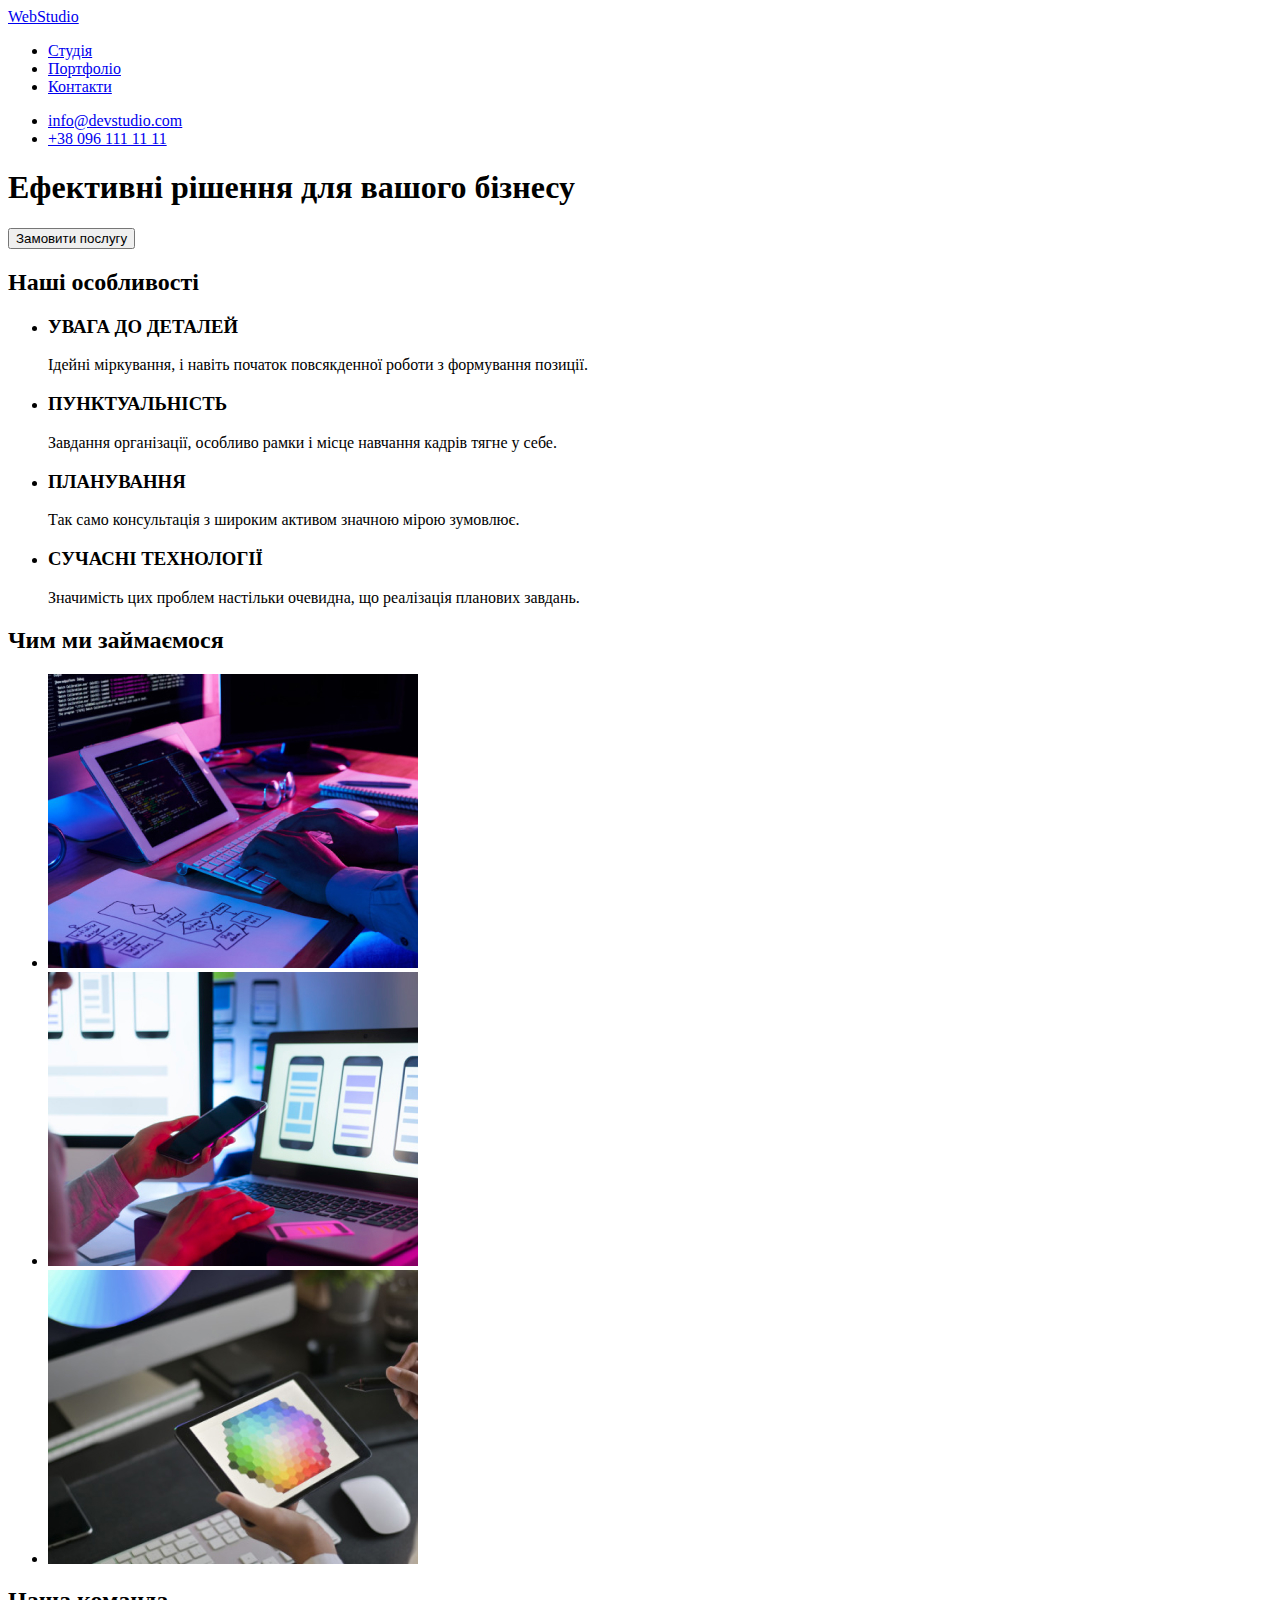
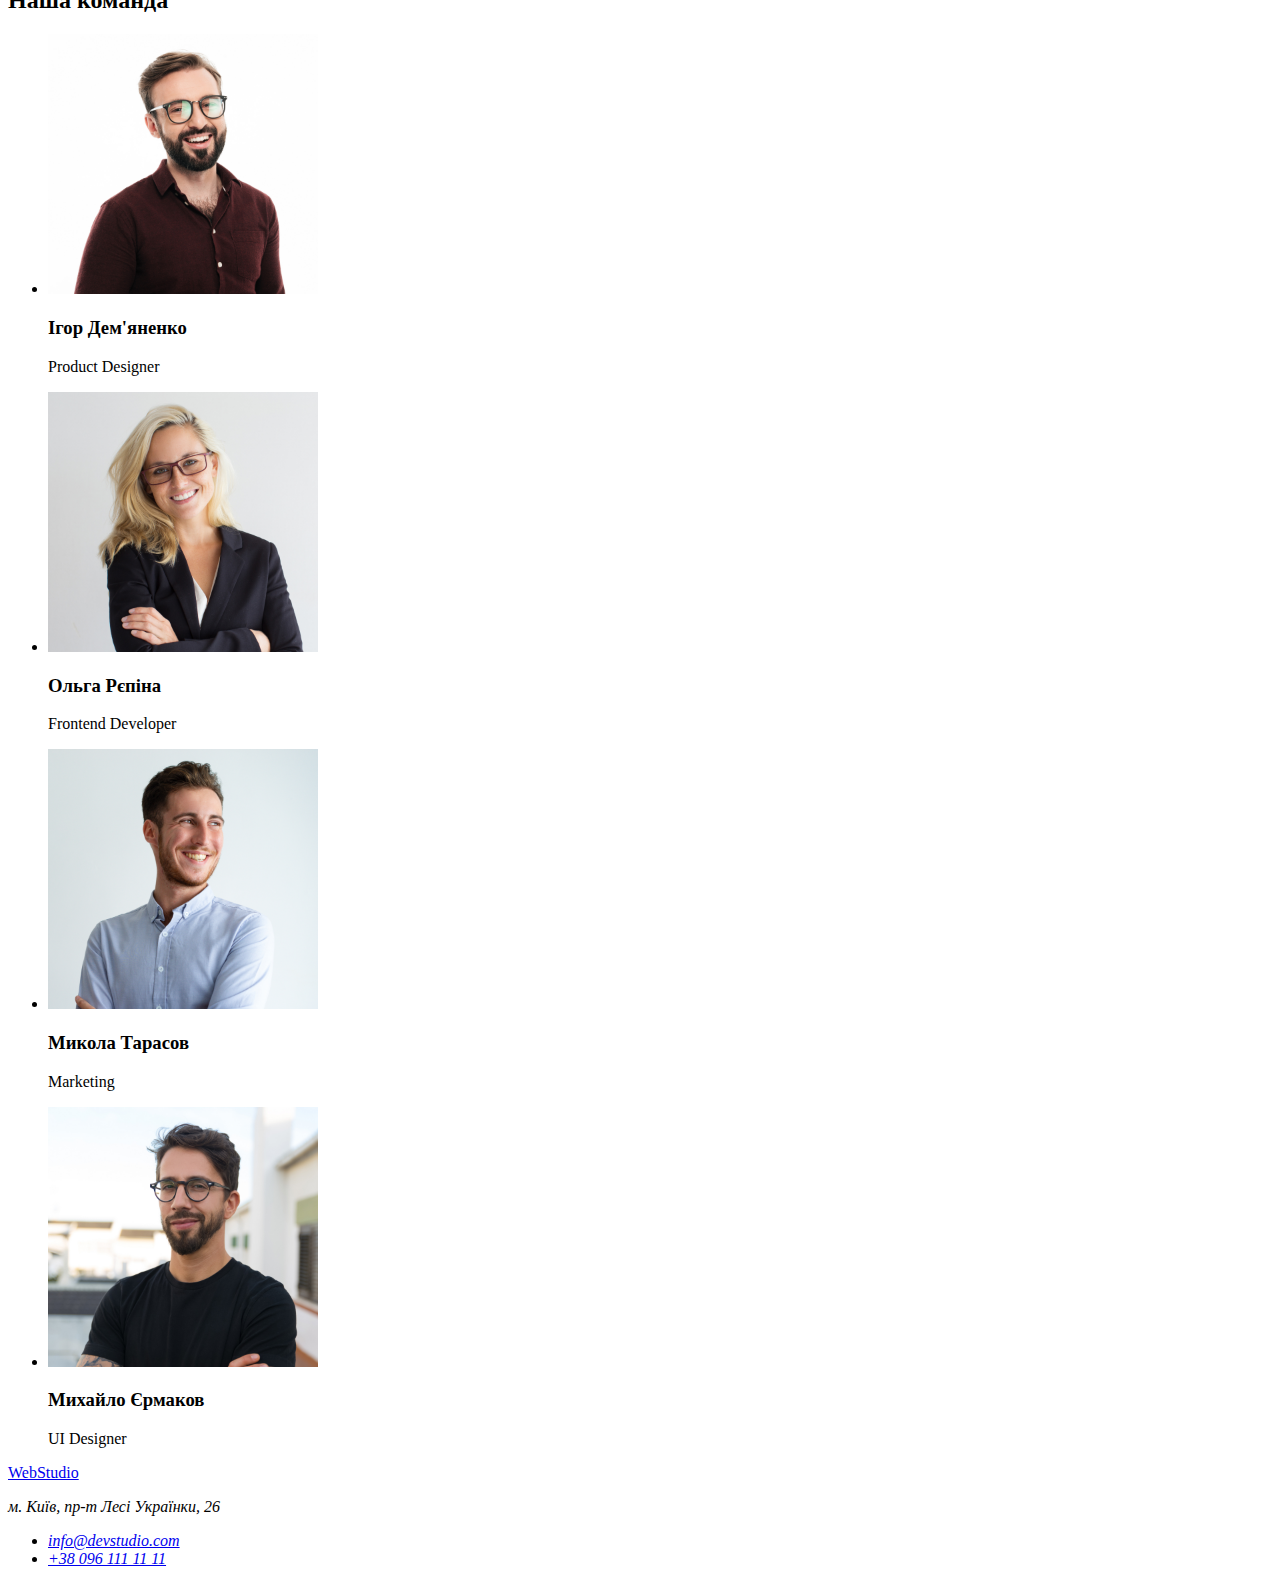
==== index.html @ 521ce255 "transfer-hw1" ====
<!DOCTYPE html>
<html lang="uk">
  <head>
    <meta charset="UTF-8" />
    <meta http-equiv="X-UA-Compatible" content="IE=edge" />
    <meta name="viewport" content="width=device-width, initial-scale=1.0" />
    <title>Document</title>
    <link rel="stylesheet" href="./css/style.css" />
  </head>
  <body>
    <header>
      <a href="./index.html">WebStudio</a>
      <nav>
        <ul>
          <li><a href="./index.html">Студія</a></li>
          <li><a href="./index.html">Портфоліо</a></li>
          <li><a href="./index.html">Контакти</a></li>
        </ul>
      </nav>
      <ul>
        <li><a href="mailto:info@devstudio.com">info@devstudio.com</a></li>
        <li><a href="tel:+380961111111">+38 096 111 11 11</a></li>
      </ul>
    </header>
    <!--Основний контент-->
    <main>
      <!--Банер-->
      <section>
        <h1>Ефективні рішення для вашого бізнесу</h1>
        <button type="button">Замовити послугу</button>
      </section>
      <!--Особливості-->
      <section>
        <h2>Наші особливості</h2>
        <ul>
          <li>
            <h3>УВАГА ДО ДЕТАЛЕЙ</h3>
            <p>
              Ідейні міркування, і навіть початок повсякденної роботи з
              формування позиції.
            </p>
          </li>
          <li>
            <h3>ПУНКТУАЛЬНІСТЬ</h3>
            <p>
              Завдання організації, особливо рамки і місце навчання кадрів тягне
              у себе.
            </p>
          </li>
          <li>
            <h3>ПЛАНУВАННЯ</h3>
            <p>
              Так само консультація з широким активом значною мірою зумовлює.
            </p>
          </li>
          <li>
            <h3>СУЧАСНІ ТЕХНОЛОГІЇ</h3>
            <p>
              Значимість цих проблем настільки очевидна, що реалізація планових
              завдань.
            </p>
          </li>
        </ul>
      </section>
      <!--Чим ми займаємося-->
      <section>
        <h2>Чим ми займаємося</h2>
        <ul>
          <li>
            <img
              src="./images/img1.jpg"
              alt="Десктопні_додатки"
              width="370"
              height="294"
            />
          </li>
          <li>
            <img
              src="./images/img2.jpg"
              alt="мобільні_додатки "
              width="370"
              height="294"
            />
          </li>
          <li>
            <img
              src="./images/img3.jpg"
              alt="дизайнерські_рішення"
              width="370"
              height="294"
            />
          </li>
        </ul>
      </section>
      <!--Наша команда-->
      <section>
        <h2>Наша команда</h2>
        <ul>
          <li>
            <img
              src="./images/img4.jpg"
              alt=" Фото Ігор Дем'яненко"
              width="270"
              height="260"
            />
            <h3>Ігор Дем'яненко</h3>
            <p>Product Designer</p>
          </li>
          <li>
            <img
              src="./images/img5.jpg"
              alt="Фото Ольга Рєпіна"
              width="270"
              height="260"
            />
            <h3>Ольга Рєпіна</h3>
            <p>Frontend Developer</p>
          </li>
          <li>
            <img
              src="./images/img6.jpg"
              alt="Фото Микола Тарасов"
              width="270"
              height="260"
            />
            <h3>Микола Тарасов</h3>
            <p>Marketing</p>
          </li>
          <li>
            <img
              src="./images/img7.jpg"
              alt="Фото Михайло Єрмаков"
              width="270"
              height="260"
            />
            <h3>Михайло Єрмаков</h3>
            <p>UI Designer</p>
          </li>
        </ul>
      </section>
    </main>
    <!--Контактна інф-->
    <footer>
      <a href="./index.html">WebStudio</a>
      <address>
        <p>м. Київ, пр-т Лесі Українки, 26</p>
        <ul>
          <li><a href="mailto:info@devstudio.com">info@devstudio.com</a></li>
          <li><a href="tel:+380961111111">+38 096 111 11 11</a></li>
        </ul>
      </address>
    </footer>
  </body>
</html>
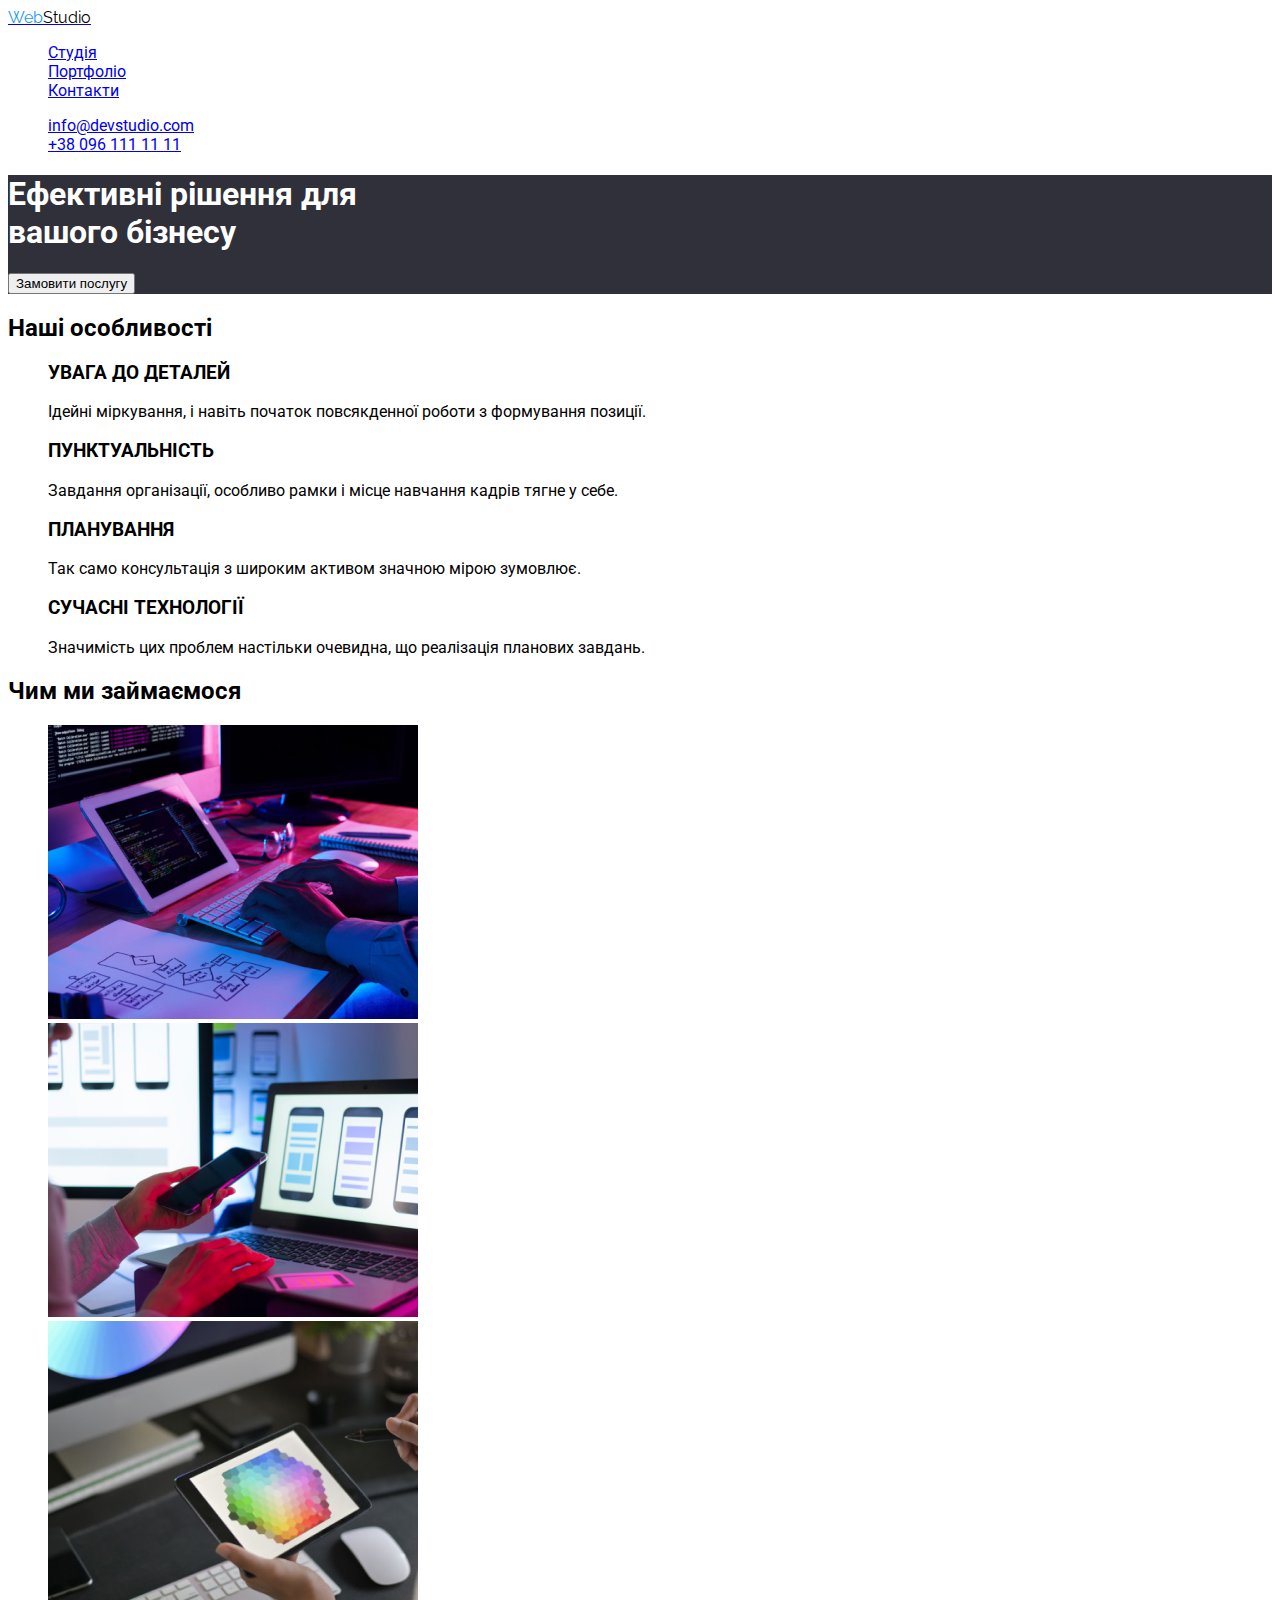
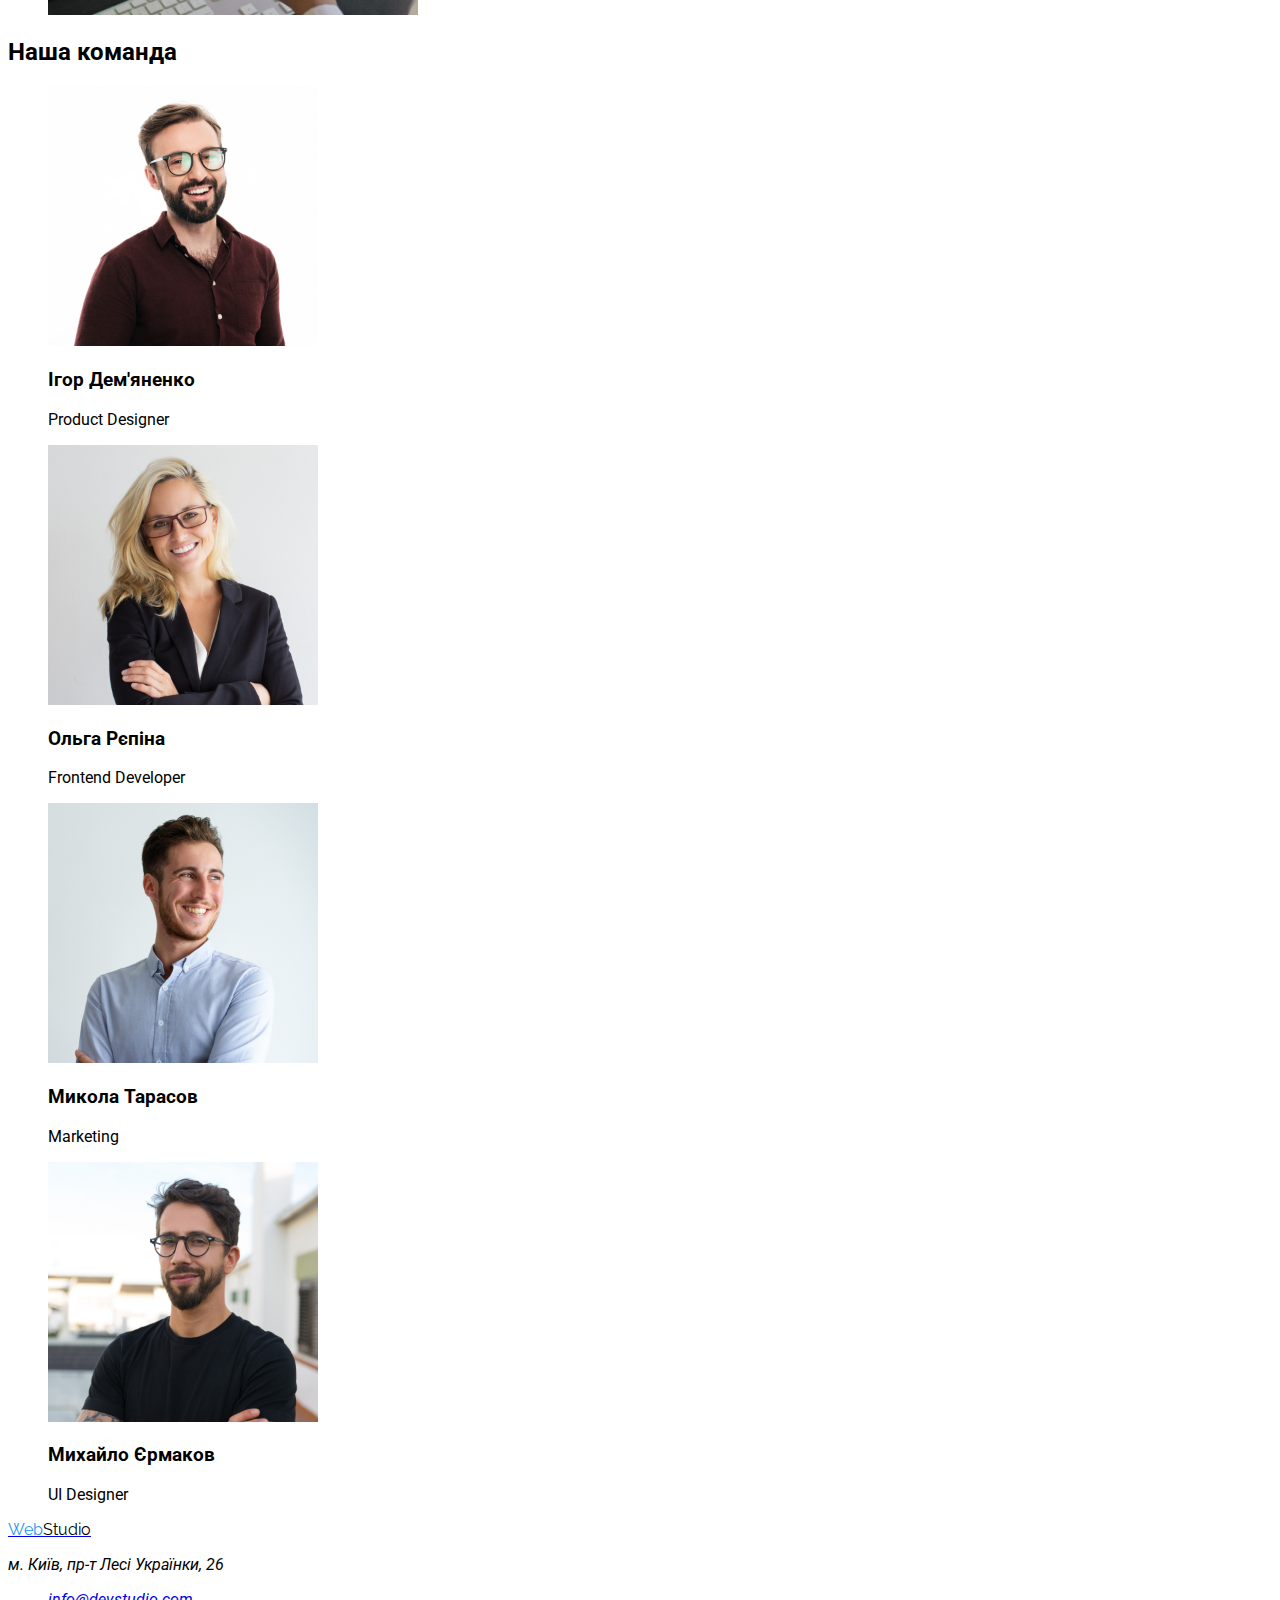
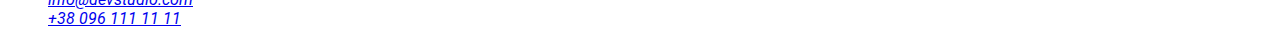
==== commit 3fc0436c: "add-class-header" ====
--- a/index.html
+++ b/index.html
@@ -4,30 +4,48 @@
     <meta charset="UTF-8" />
     <meta http-equiv="X-UA-Compatible" content="IE=edge" />
     <meta name="viewport" content="width=device-width, initial-scale=1.0" />
+    <link rel="stylesheet" href="./css/style.css" />
+    <link rel="preconnect" href="https://fonts.googleapis.com" />
+    <link rel="preconnect" href="https://fonts.gstatic.com" crossorigin />
+    <link rel="preconnect" href="https://fonts.googleapis.com" />
+    <link rel="preconnect" href="https://fonts.gstatic.com" crossorigin />
+    <link
+      href="https://fonts.googleapis.com/css2?family=Raleway:wght@700&family=Roboto:wght@700&display=swap"
+      rel="stylesheet"
+    />
+
     <title>Document</title>
-    <link rel="stylesheet" href="./css/style.css" />
   </head>
   <body>
     <header>
-      <a href="./index.html">WebStudio</a>
-      <nav>
+      <a href="./index.html" class="logo">
+        <span class="logo-title-one">Web</span
+        ><span class="logo-title-two">Studio</span></a
+      >
+      <nav class="site-nav">
         <ul>
-          <li><a href="./index.html">Студія</a></li>
-          <li><a href="./index.html">Портфоліо</a></li>
-          <li><a href="./index.html">Контакти</a></li>
+          <li><a href="./index.html" class="link-current">Студія</a></li>
+          <li><a href="./portfolio.html" class="link">Портфоліо</a></li>
+          <li><a href="./index.html" class="link">Контакти</a></li>
         </ul>
       </nav>
       <ul>
-        <li><a href="mailto:info@devstudio.com">info@devstudio.com</a></li>
-        <li><a href="tel:+380961111111">+38 096 111 11 11</a></li>
+        <li>
+          <a href="mailto:info@devstudio.com" class="link"
+            >info@devstudio.com</a
+          >
+        </li>
+        <li><a href="tel:+380961111111" class="link">+38 096 111 11 11</a></li>
       </ul>
     </header>
     <!--Основний контент-->
     <main>
       <!--Банер-->
-      <section>
-        <h1>Ефективні рішення для вашого бізнесу</h1>
-        <button type="button">Замовити послугу</button>
+      <section class="hero">
+        <h1 class="hero-title">
+          Ефективні рішення для <br />вашого бізнесу<br />
+        </h1>
+        <button type="button" class="button primary">Замовити послугу</button>
       </section>
       <!--Особливості-->
       <section>
@@ -141,7 +159,10 @@
     </main>
     <!--Контактна інф-->
     <footer>
-      <a href="./index.html">WebStudio</a>
+      <a href="./index.html" class="logo">
+        <span class="logo-title-one">Web</span
+        ><span class="logo-title-two">Studio</span></a
+      >
       <address>
         <p>м. Київ, пр-т Лесі Українки, 26</p>
         <ul>
--- a/css/style.css
+++ b/css/style.css
@@ -0,0 +1,34 @@
+:root {
+  --background-body: #ffffff;
+  --color-body: #212121;
+  --font-family: "Roboto";
+  --primary-white-color: #FFFFFF;
+}
+ul {
+  list-style: none;
+}
+body {
+  background-color: var(--background-body);
+  font-family: var(--font-family);
+}
+
+/* logo */
+
+.logo {
+  font-family: "Raleway";
+}
+.logo-title-one {
+  color: #2196f3;
+}
+.logo-title-two {
+  color: #000000;
+}
+/* navigation */
+
+/* hero */
+.hero {
+  background-color: #2f303a;
+}
+.hero-title {
+  color: #ffffff;
+}
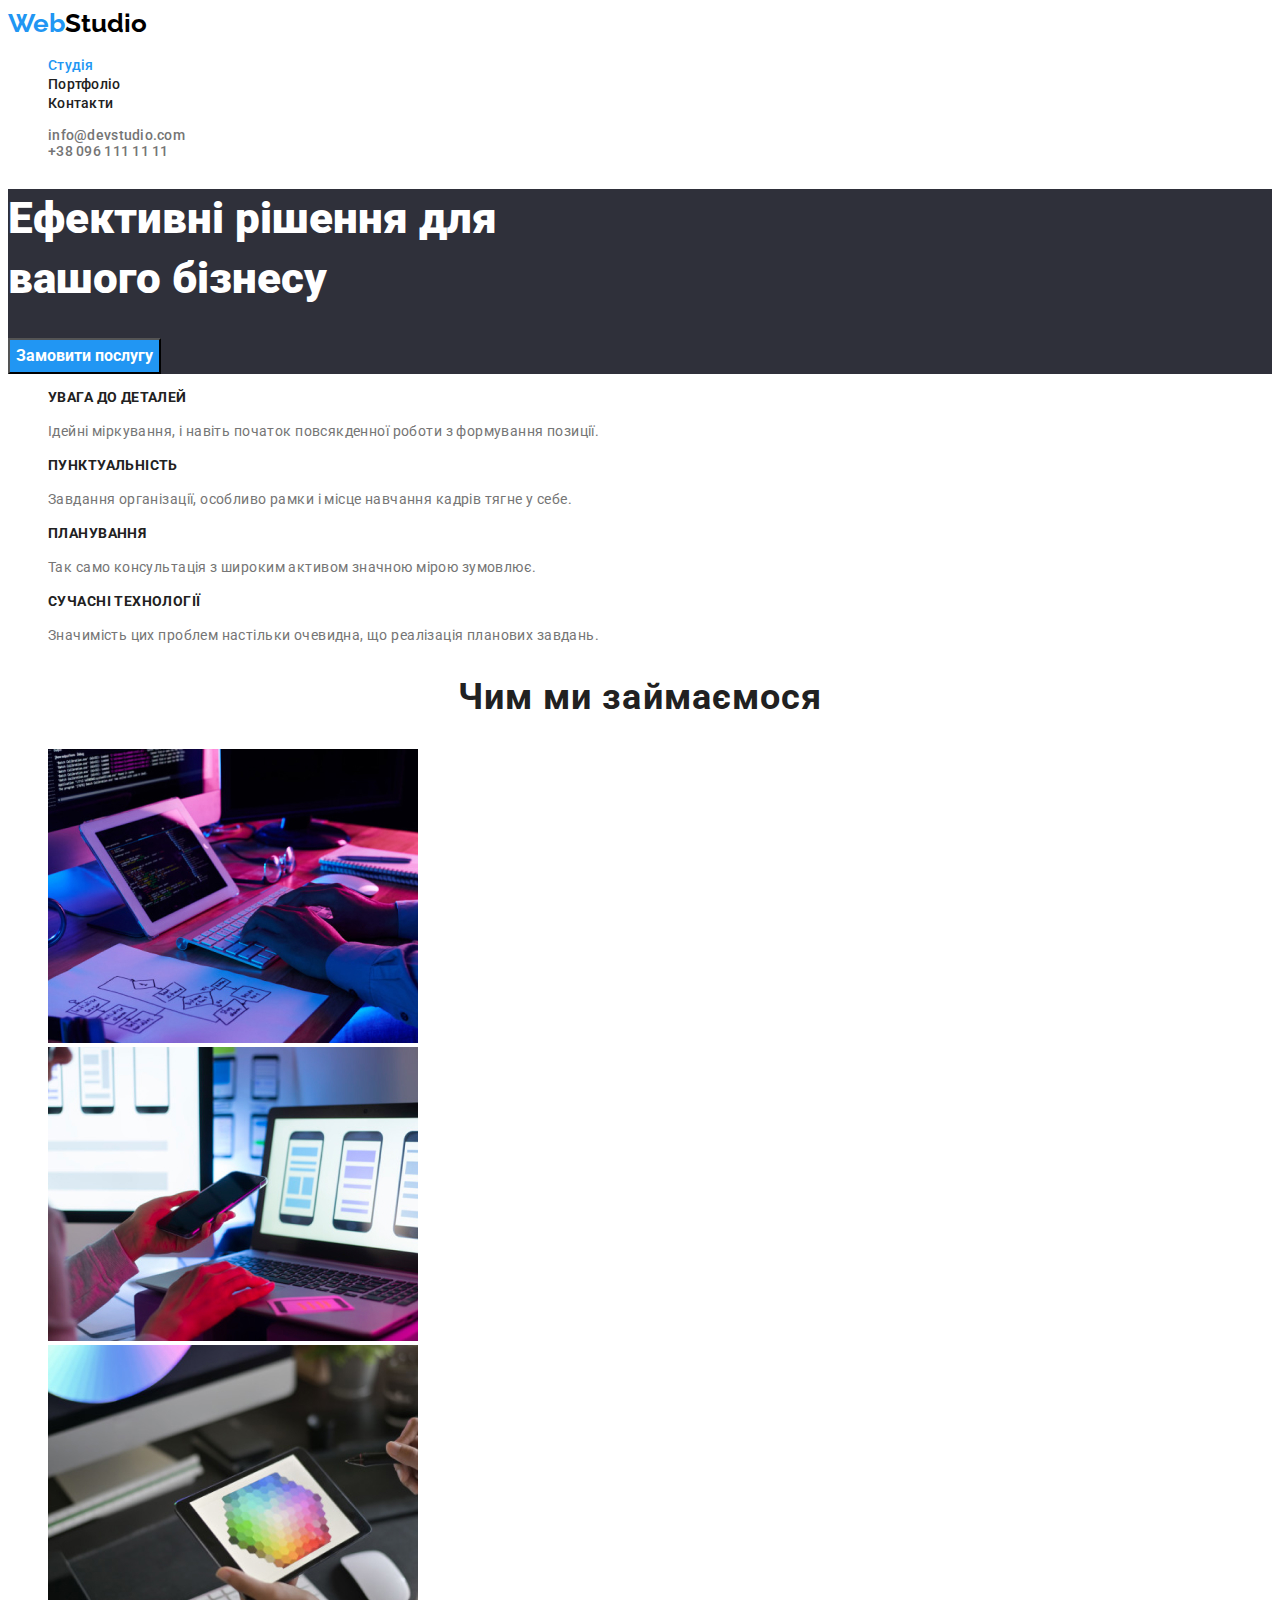
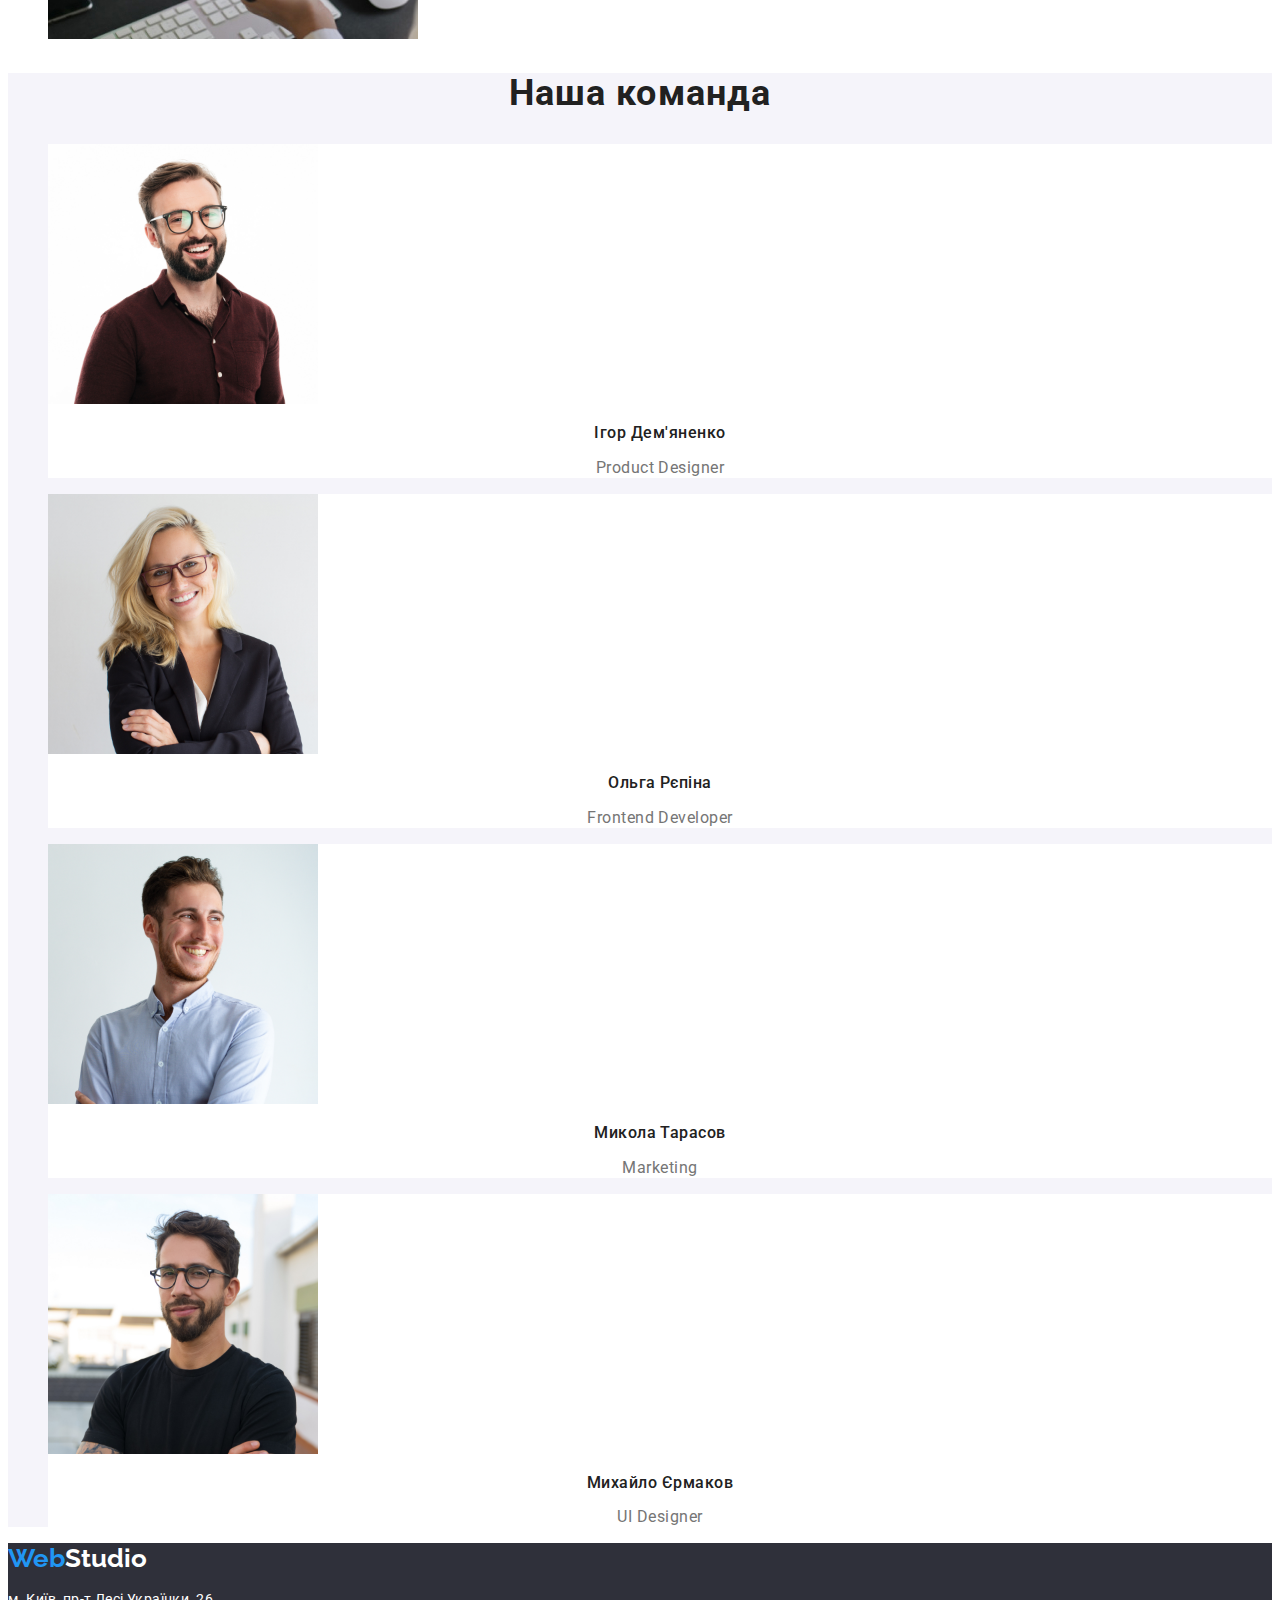
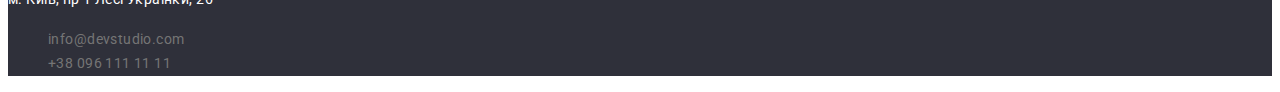
==== commit 1a3bfa5c: "add-styles-css" ====
--- a/index.html
+++ b/index.html
@@ -7,83 +7,82 @@
     <link rel="stylesheet" href="./css/style.css" />
     <link rel="preconnect" href="https://fonts.googleapis.com" />
     <link rel="preconnect" href="https://fonts.gstatic.com" crossorigin />
-    <link rel="preconnect" href="https://fonts.googleapis.com" />
-    <link rel="preconnect" href="https://fonts.gstatic.com" crossorigin />
     <link
-      href="https://fonts.googleapis.com/css2?family=Raleway:wght@700&family=Roboto:wght@700&display=swap"
+      href="https://fonts.googleapis.com/css2?family=Raleway:wght@700&family=Roboto:wght@400;500;700;900&display=swap"
       rel="stylesheet"
     />
-
     <title>Document</title>
   </head>
   <body>
+    <!-- Header -->
     <header>
       <a href="./index.html" class="logo">
         <span class="logo-title-one">Web</span
         ><span class="logo-title-two">Studio</span></a
       >
-      <nav class="site-nav">
-        <ul>
-          <li><a href="./index.html" class="link-current">Студія</a></li>
-          <li><a href="./portfolio.html" class="link">Портфоліо</a></li>
-          <li><a href="./index.html" class="link">Контакти</a></li>
+      <nav class="header-nav">
+        <ul class="header-list">
+          <li><a href="./index.html" class="list-link current">Студія</a></li>
+          <li><a href="./portfolio.html" class="list-link">Портфоліо</a></li>
+          <li><a href="./index.html" class="list-link">Контакти</a></li>
         </ul>
       </nav>
-      <ul>
+      <ul class="header-link">
         <li>
-          <a href="mailto:info@devstudio.com" class="link"
+          <a href="mailto:info@devstudio.com" class="header-link"
             >info@devstudio.com</a
           >
         </li>
-        <li><a href="tel:+380961111111" class="link">+38 096 111 11 11</a></li>
+        <li>
+          <a href="tel:+380961111111" class="header-link">+38 096 111 11 11</a>
+        </li>
       </ul>
     </header>
-    <!--Основний контент-->
     <main>
-      <!--Банер-->
+      <!--Hero-->
       <section class="hero">
         <h1 class="hero-title">
           Ефективні рішення для <br />вашого бізнесу<br />
         </h1>
-        <button type="button" class="button primary">Замовити послугу</button>
+        <button type="button" class="button-primary">Замовити послугу</button>
       </section>
-      <!--Особливості-->
-      <section>
-        <h2>Наші особливості</h2>
-        <ul>
+      <!--about-->
+      <section class="about">
+        <h2 class="about-title">Наші особливості</h2>
+        <ul class="about-list">
           <li>
-            <h3>УВАГА ДО ДЕТАЛЕЙ</h3>
-            <p>
+            <h3 class="about-list-title">УВАГА ДО ДЕТАЛЕЙ</h3>
+            <p class="about-text">
               Ідейні міркування, і навіть початок повсякденної роботи з
               формування позиції.
             </p>
           </li>
           <li>
-            <h3>ПУНКТУАЛЬНІСТЬ</h3>
-            <p>
+            <h3 class="about-list-title">ПУНКТУАЛЬНІСТЬ</h3>
+            <p class="about-text">
               Завдання організації, особливо рамки і місце навчання кадрів тягне
               у себе.
             </p>
           </li>
           <li>
-            <h3>ПЛАНУВАННЯ</h3>
-            <p>
+            <h3 class="about-list-title">ПЛАНУВАННЯ</h3>
+            <p class="about-text">
               Так само консультація з широким активом значною мірою зумовлює.
             </p>
           </li>
           <li>
-            <h3>СУЧАСНІ ТЕХНОЛОГІЇ</h3>
-            <p>
+            <h3 class="about-list-title">СУЧАСНІ ТЕХНОЛОГІЇ</h3>
+            <p class="about-text">
               Значимість цих проблем настільки очевидна, що реалізація планових
               завдань.
             </p>
           </li>
         </ul>
       </section>
-      <!--Чим ми займаємося-->
-      <section>
-        <h2>Чим ми займаємося</h2>
-        <ul>
+      <!--Projects-->
+      <section class="projects">
+        <h2 class="projects-title">Чим ми займаємося</h2>
+        <ul class="projects-list">
           <li>
             <img
               src="./images/img1.jpg"
@@ -110,64 +109,72 @@
           </li>
         </ul>
       </section>
-      <!--Наша команда-->
-      <section>
-        <h2>Наша команда</h2>
-        <ul>
-          <li>
+      <!--Team-->
+      <section class="team">
+        <h2 class="team-title">Наша команда</h2>
+        <ul class="team-list">
+          <li class="team-box">
             <img
               src="./images/img4.jpg"
               alt=" Фото Ігор Дем'яненко"
               width="270"
               height="260"
             />
-            <h3>Ігор Дем'яненко</h3>
-            <p>Product Designer</p>
+            <h3 class="team-names">Ігор Дем'яненко</h3>
+            <p class="team-position">Product Designer</p>
           </li>
-          <li>
+          <li class="team-box">
             <img
               src="./images/img5.jpg"
               alt="Фото Ольга Рєпіна"
               width="270"
               height="260"
             />
-            <h3>Ольга Рєпіна</h3>
-            <p>Frontend Developer</p>
+            <h3 class="team-names">Ольга Рєпіна</h3>
+            <p class="team-position">Frontend Developer</p>
           </li>
-          <li>
+          <li class="team-box">
             <img
               src="./images/img6.jpg"
               alt="Фото Микола Тарасов"
               width="270"
               height="260"
             />
-            <h3>Микола Тарасов</h3>
-            <p>Marketing</p>
+            <h3 class="team-names">Микола Тарасов</h3>
+            <p class="team-position">Marketing</p>
           </li>
-          <li>
+          <li class="team-box">
             <img
               src="./images/img7.jpg"
               alt="Фото Михайло Єрмаков"
               width="270"
               height="260"
             />
-            <h3>Михайло Єрмаков</h3>
-            <p>UI Designer</p>
+            <h3 class="team-names">Михайло Єрмаков</h3>
+            <p class="team-position">UI Designer</p>
           </li>
         </ul>
       </section>
     </main>
-    <!--Контактна інф-->
+    <!--Footer-->
     <footer>
       <a href="./index.html" class="logo">
         <span class="logo-title-one">Web</span
-        ><span class="logo-title-two">Studio</span></a
+        ><span class="logo-title-footer">Studio</span></a
       >
       <address>
-        <p>м. Київ, пр-т Лесі Українки, 26</p>
-        <ul>
-          <li><a href="mailto:info@devstudio.com">info@devstudio.com</a></li>
-          <li><a href="tel:+380961111111">+38 096 111 11 11</a></li>
+        <p class="footer-text">м. Київ, пр-т Лесі Українки, 26</p>
+        <ul class="footer-list">
+          <li>
+            <a href="mailto:info@devstudio.com" class="footer-link"
+              >info@devstudio.com</a
+            >
+          </li>
+          <li>
+            <a href="tel:+380961111111" class="footer-link"
+              >+38 096 111 11 11</a
+            >
+          </li>
         </ul>
       </address>
     </footer>
--- a/css/style.css
+++ b/css/style.css
@@ -1,34 +1,238 @@
 :root {
-  --background-body: #ffffff;
-  --color-body: #212121;
-  --font-family: "Roboto";
-  --primary-white-color: #FFFFFF;
+  --color-primary: #212121;
+  --color-primary-white: #ffffff;
+  --color-secondary: #757575;
+  --color-active: #2196f3;
+  --color-button-active: #188ce8;
+  --сolor-logo: #000000;
+  --bgc-team: #f5f4fa;
+  --bgc-footer: #2f303a;
+}
+a {
+  text-decoration: none;
 }
 ul {
   list-style: none;
 }
 body {
-  background-color: var(--background-body);
-  font-family: var(--font-family);
-}
-
-/* logo */
-
+  background-color: var(--color-primary-white);
+  font-family: Roboto, sans-serif;
+  color: var(--color-primary);
+}
+
+/* -----HEADER----- */
 .logo {
-  font-family: "Raleway";
+  font-family: Raleway, sans-serif;
+  font-weight: 700;
+  font-size: 26px;
+  line-height: 1.19;
 }
 .logo-title-one {
-  color: #2196f3;
+  color: var(--color-active);
 }
 .logo-title-two {
-  color: #000000;
-}
-/* navigation */
-
-/* hero */
+  color: var(--сolor-logo);
+}
+
+.list-link {
+  font-weight: 500;
+  font-size: 14px;
+  line-height: 1.14;
+  letter-spacing: 0.02em;
+  color: var(--color-primary);
+}
+.current {
+  color: var(--color-active);
+}
+
+.list-link:hover,
+.list-link:focus {
+  color: var(--color-active);
+}
+
+.header-link {
+  font-weight: 500;
+  font-size: 14px;
+  line-height: 1.14;
+  letter-spacing: 0.02em;
+
+  color: var(--color-secondary);
+}
+.header-link:hover,
+.header-link:focus {
+  color: var(--color-active);
+}
+/* -----HERO----- */
 .hero {
-  background-color: #2f303a;
+  background-color: var(--bgc-footer);
 }
 .hero-title {
-  color: #ffffff;
-}
+  color: var(--color-primary-white);
+  font-weight: 900;
+  font-size: 44px;
+  line-height: 1.36;
+}
+.button-primary {
+  font-family: inherit;
+  font-weight: 700;
+  font-size: 16px;
+  line-height: 1.87;
+  color: var(--color-primary-white);
+  background-color: var(--color-active);
+  cursor: pointer;
+}
+.button-primary:hover,
+.button-primary:focus,
+.button-primary:active {
+  background-color: var(--color-button-active);
+}
+/* -----ABOUT----- */
+.about-title {
+  position: absolute;
+  width: 1px;
+  height: 1px;
+  margin: -1px;
+  border: 0;
+  padding: 0;
+  white-space: nowrap;
+  clip-path: inset(100%);
+  clip: rect(0 0 0 0);
+  overflow: hidden;
+}
+.about-list-title {
+  font-weight: 700;
+  font-size: 14px;
+  line-height: 1.14;
+  letter-spacing: 0.03em;
+  text-transform: uppercase;
+}
+.about-text {
+  font-weight: 400;
+  font-size: 14px;
+  line-height: 1.7;
+  letter-spacing: 0.03em;
+
+  color: var(--color-secondary);
+}
+/* -----PROJECTS----- */
+.projects-title {
+  font-weight: 700;
+  font-size: 36px;
+  line-height: 1.16;
+  text-align: center;
+  letter-spacing: 0.03em;
+}
+/* -----TEAM----- */
+.team {
+  background-color: var(--bgc-team);
+}
+.team-box {
+  background-color: var(--color-primary-white);
+}
+.team-title {
+  font-weight: 700;
+  font-size: 36px;
+  line-height: 1.16;
+  text-align: center;
+  letter-spacing: 0.03em;
+}
+.team-names {
+  font-weight: 500;
+  font-size: 16px;
+  line-height: 1.18;
+  text-align: center;
+  letter-spacing: 0.03em;
+}
+.team-position {
+  font-weight: 400;
+  font-size: 16px;
+  line-height: 1.18;
+  text-align: center;
+  letter-spacing: 0.03em;
+
+  color: var(--color-secondary);
+}
+/* -----FOOTER----- */
+footer {
+  background-color: var(--bgc-footer);
+}
+.logo-title-footer {
+  color: var(--color-primary-white);
+}
+.footer-text {
+  font-style: normal;
+  font-weight: 400;
+  font-size: 14px;
+  line-height: 1.7;
+  letter-spacing: 0.03em;
+
+  color: var(--color-primary-white);
+}
+.footer-link {
+  font-style: normal;
+  font-weight: 400;
+  font-size: 14px;
+  line-height: 1.7;
+  letter-spacing: 0.03em;
+  color: var(--color-secondary);
+}
+.footer-link:hover,
+.footer-link:focus {
+  color: var(--color-active);
+}
+/* -----FILTERS----- */
+.filters-title {
+  position: absolute;
+  width: 1px;
+  height: 1px;
+  margin: -1px;
+  border: 0;
+  padding: 0;
+  white-space: nowrap;
+  clip-path: inset(100%);
+  clip: rect(0 0 0 0);
+  overflow: hidden;
+}
+
+.filter-button {
+  font-weight: 500;
+  font-size: 16px;
+  line-height: 1.62;
+  text-align: center;
+  letter-spacing: 0.03em;
+  cursor: pointer;
+}
+.filter-button:hover,
+.filter-button:focus,
+.filter-button:active {
+  background-color: var(--color-active);
+  color: var(--color-primary-white);
+}
+/* -----PORTFOLIO----- */
+.portfolio-title {
+  position: absolute;
+  width: 1px;
+  height: 1px;
+  margin: -1px;
+  border: 0;
+  padding: 0;
+  white-space: nowrap;
+  clip-path: inset(100%);
+  clip: rect(0 0 0 0);
+  overflow: hidden;
+}
+.portfolio-list-title {
+  font-weight: 700;
+  font-size: 18px;
+  line-height: 2;
+  letter-spacing: 0.06em;
+}
+.portfolio-text {
+  font-weight: 400;
+  font-size: 16px;
+  line-height: 1.87;
+
+  letter-spacing: 0.03em;
+
+  color: var(--color-secondary);
+}
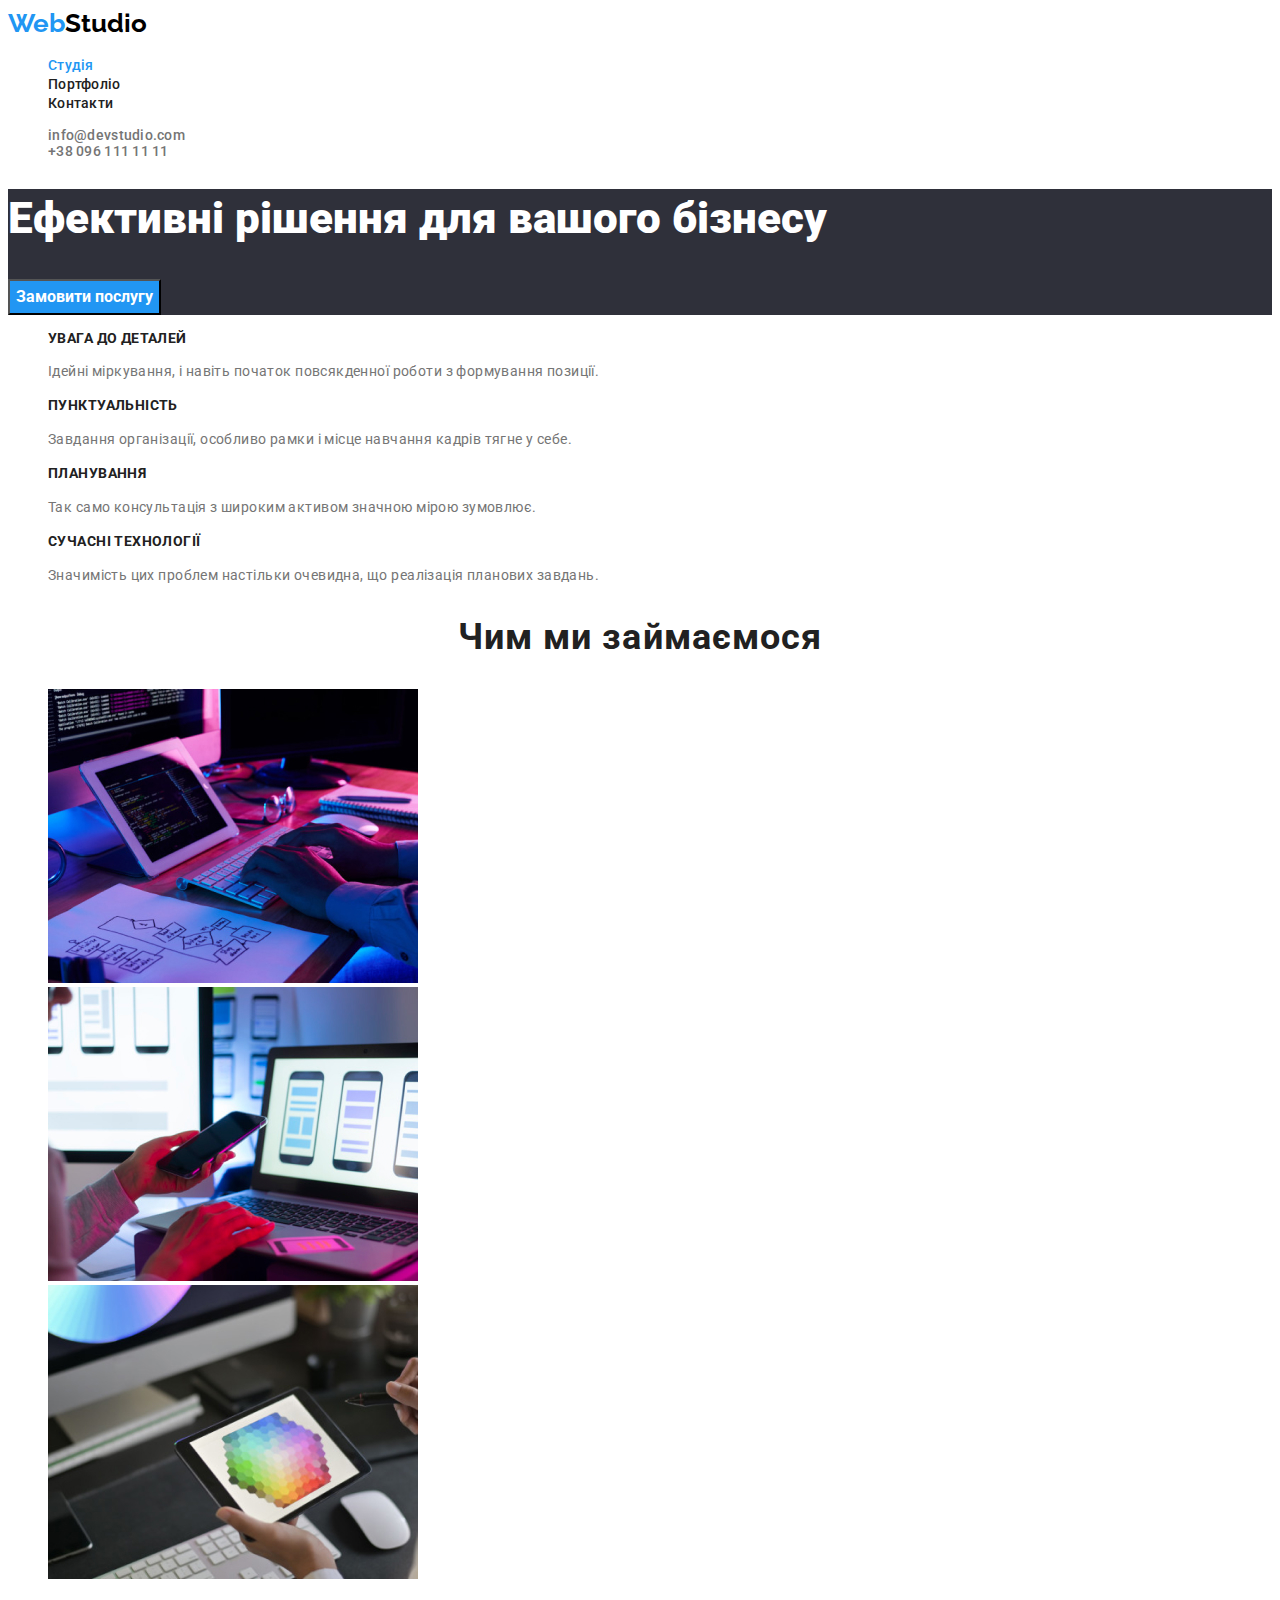
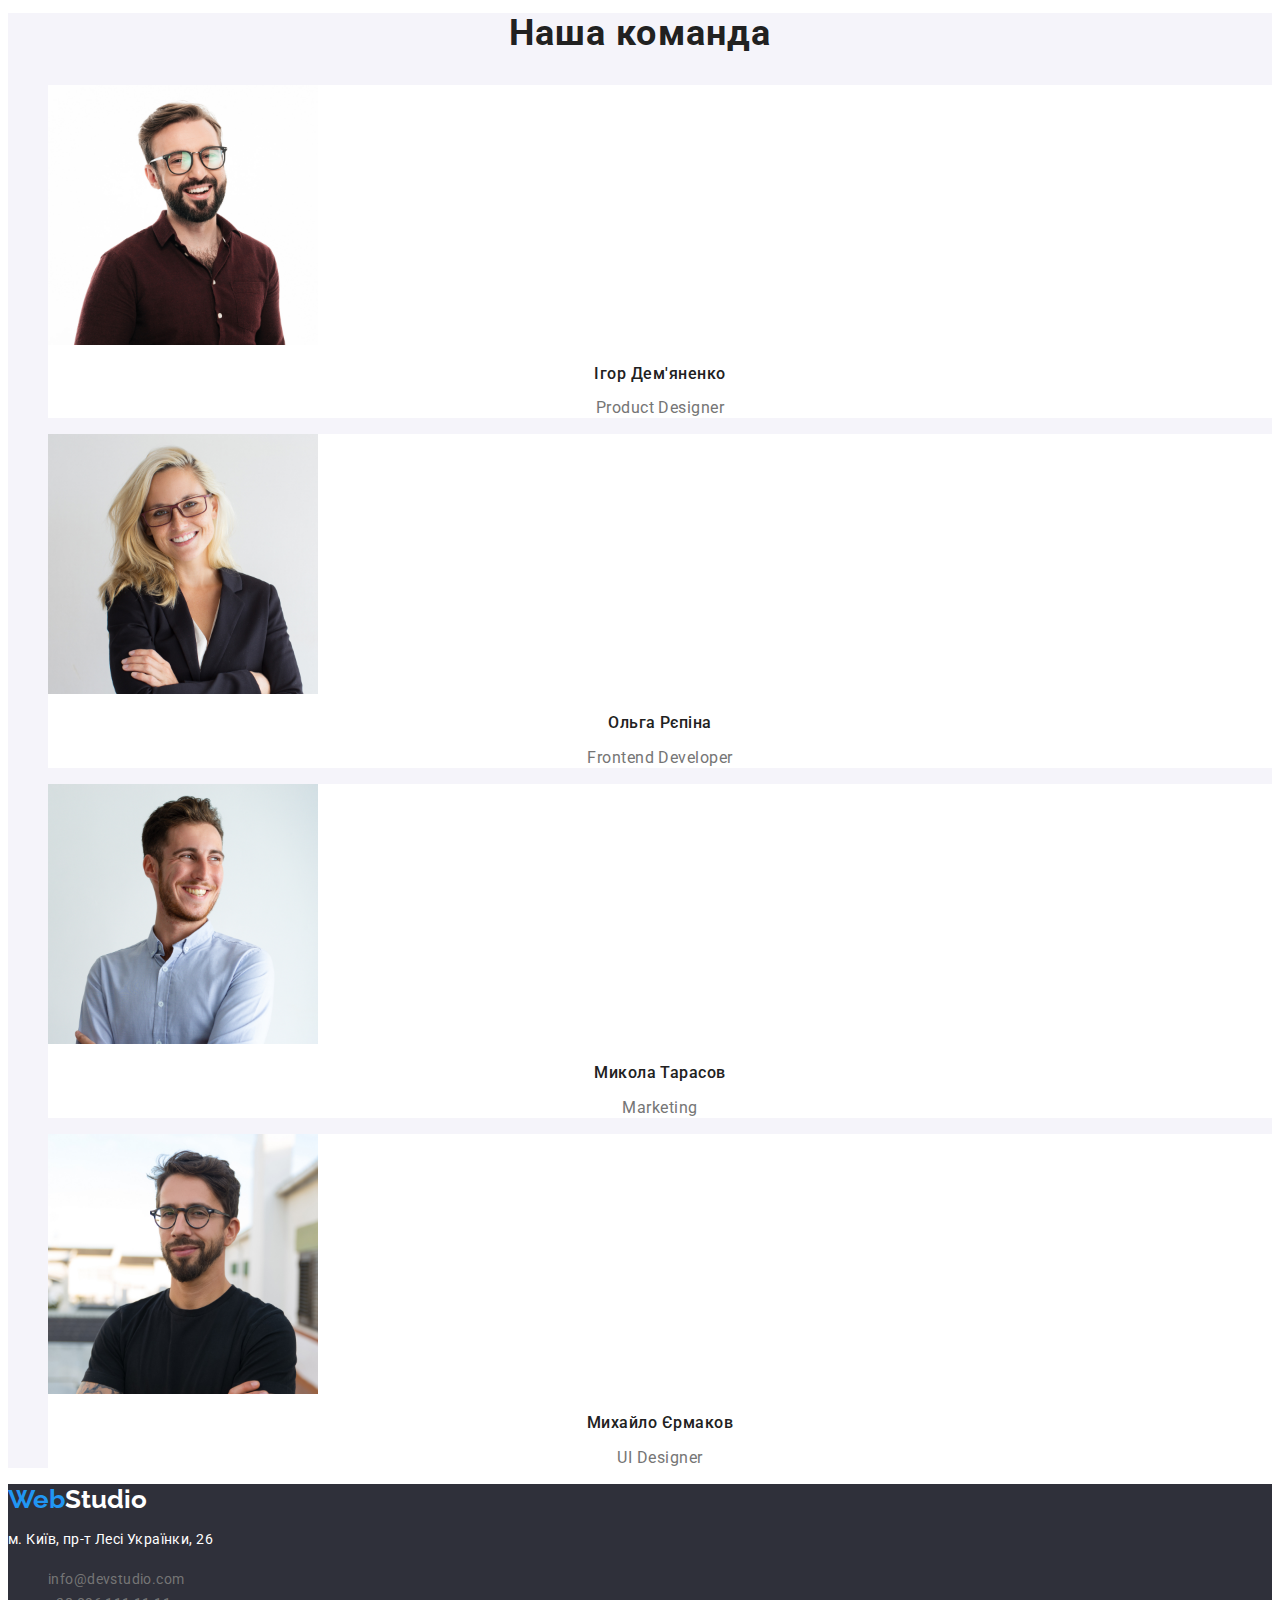
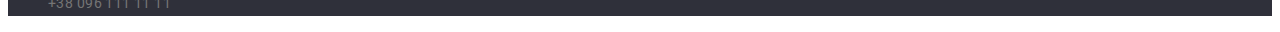
==== commit 229212d9: "add-style-css" ====
--- a/index.html
+++ b/index.html
@@ -41,9 +41,7 @@
     <main>
       <!--Hero-->
       <section class="hero">
-        <h1 class="hero-title">
-          Ефективні рішення для <br />вашого бізнесу<br />
-        </h1>
+        <h1 class="hero-title">Ефективні рішення для вашого бізнесу</h1>
         <button type="button" class="button-primary">Замовити послугу</button>
       </section>
       <!--about-->
